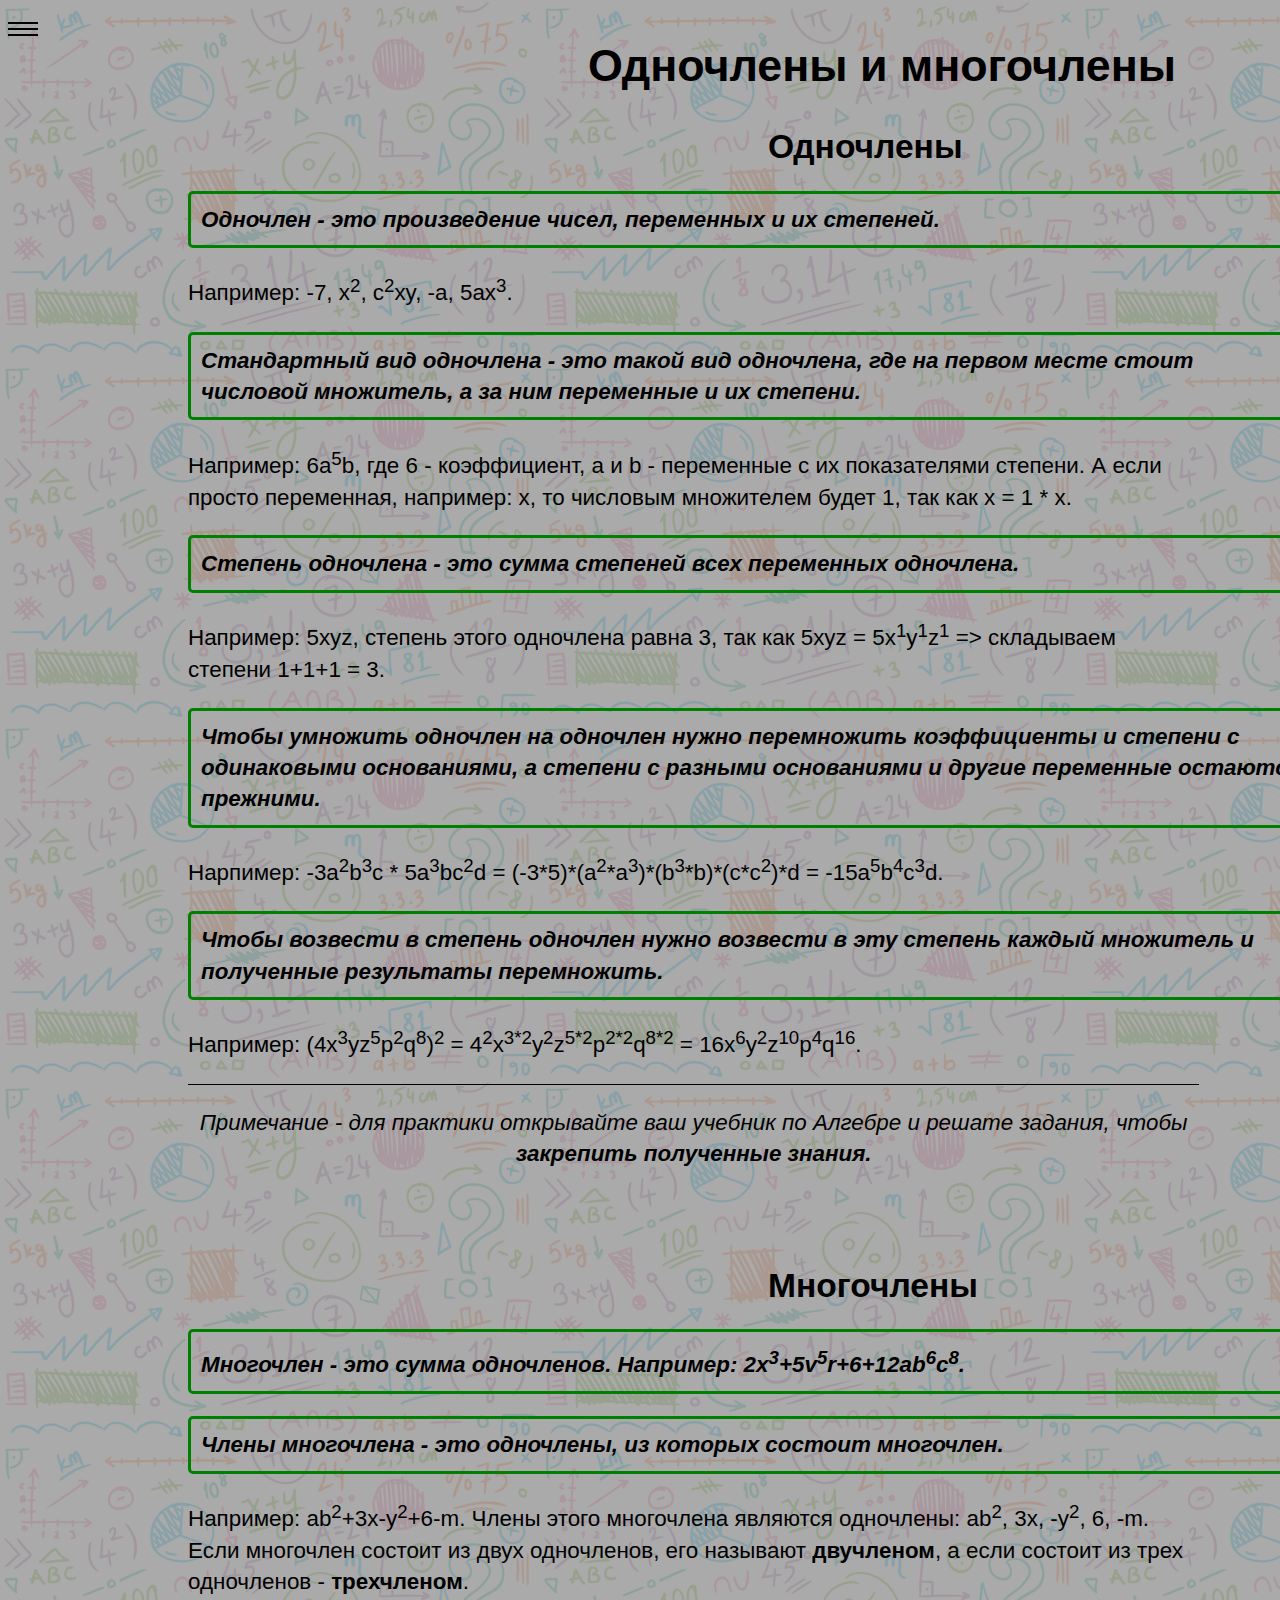
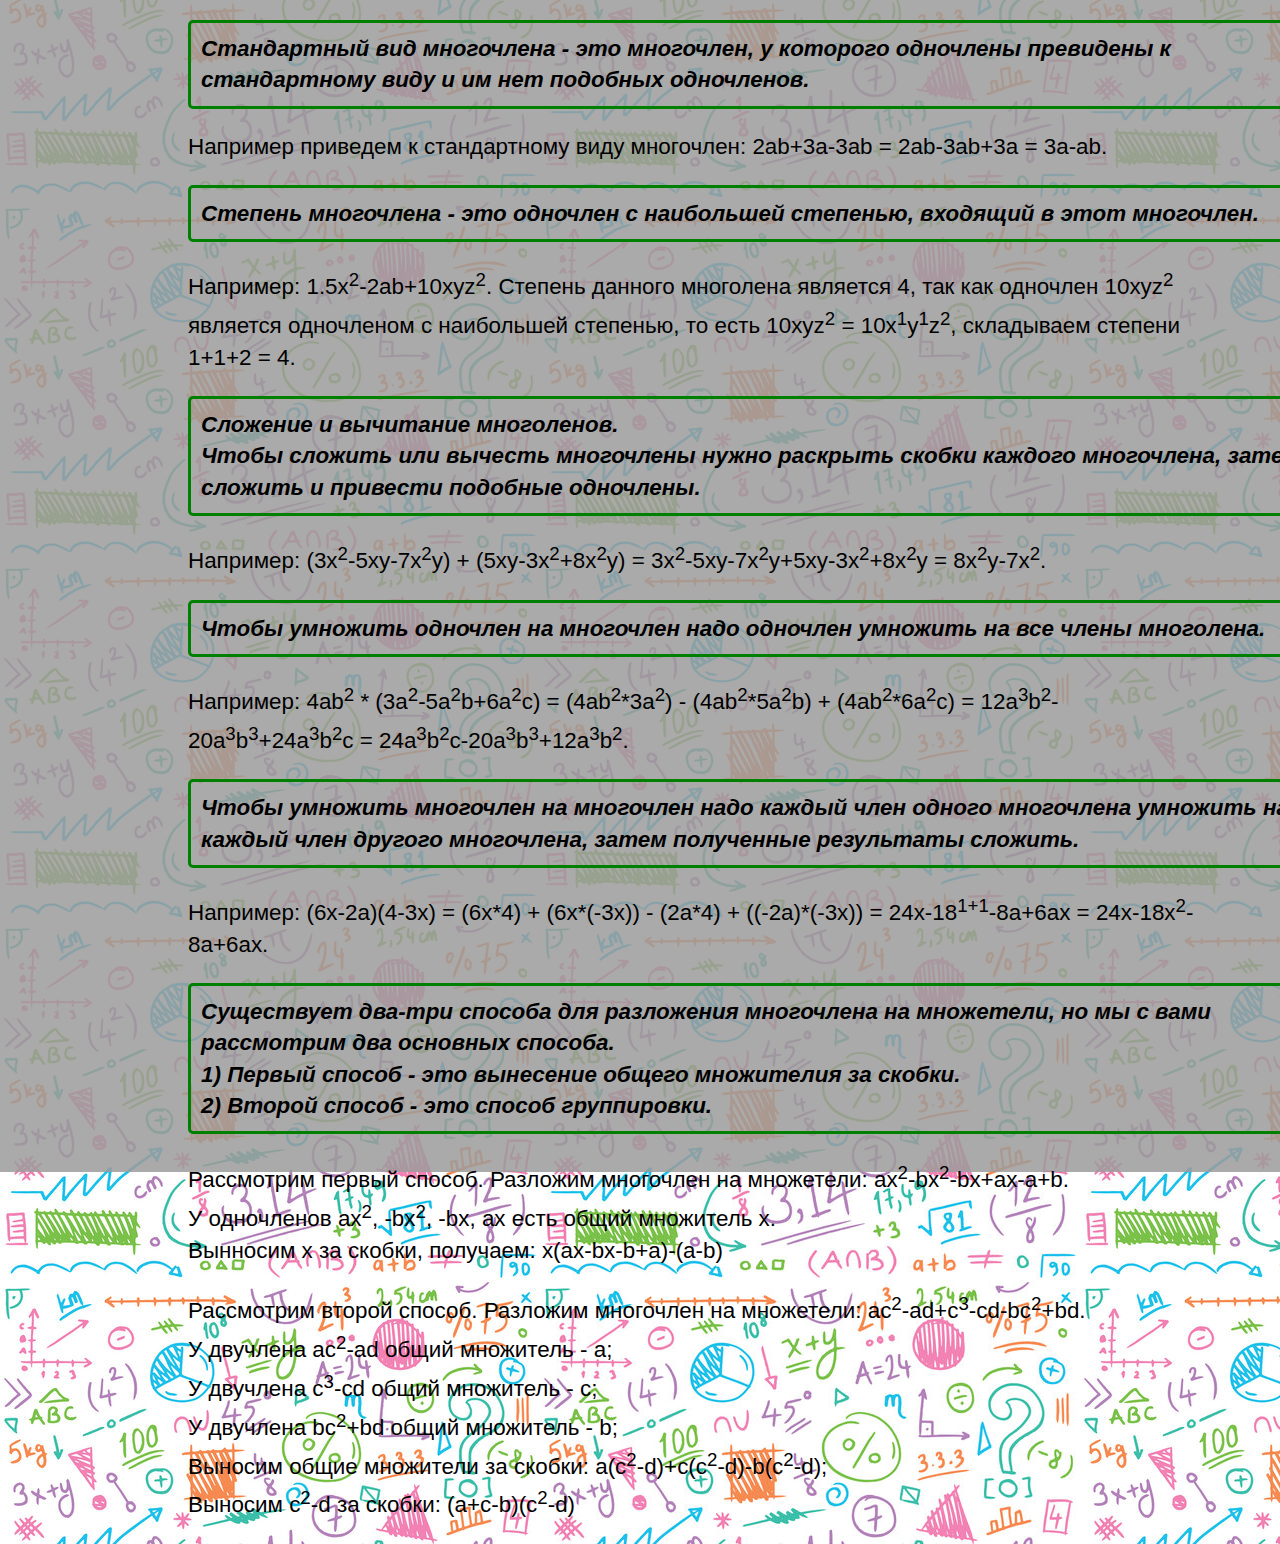
==== algebra.html @ 2580bf0b "somechanges" ====
<!DOCTYPE html>
<html>
    <head>
        <meta charset="UTF-8">
        <meta name="viewport" content="width=device-width, initial-scale=1.0">
        <title>Алгебра</title>
        <link rel="stylesheet" type="text/css" href="styles/algebra/styles.css">
        <link rel="stylesheet" type="text/css" href="styles/algebra/phone.css" media="screen and (max-width: 415px)">
        <link rel="stylesheet" type="text/css" href="styles/algebra/phone2.css" media="screen and (max-width: 390px)">
        <link rel="stylesheet" type="text/css" href="styles/algebra/gfold.css" media="screen and (max-width: 280px)">
        <link rel="shortcut icon" href="images/favicon.ico" type="image/x-icon">
    </head>
    <body>
        <div class="allcontent">
            <div class="menu">
                <div class="burger">
                    <span class="right-tr"></span><br>
                    <span class="no-tr"></span><br>
                    <span class="left-tr"></span><br>
                </div>
                <ul class="burger-menu">
                    <li><a class="fontcolor" href="index.html">Главная</a></li>
                    <li style="color: #e1e1e196;"><!--a style="color: #e1e1e196;" href=""></a-->Алгебра</li>
                    <li><a class="fontcolor" href="physics.html">Физика</a></li>
                    <li><a id="opa" class="fourth-eff" href="#opa">Поддержка</a><br></li><div class="counter"></div>
                    <p class="support-hiden"><a href="mailto:rootwin.tech@gmail.com">Написать нам</a></p>
                </ul>
            </div>
            <div class="odnochleny">
                <h1>Одночлены и многочлены</h1>
                <h2>Одночлены</h2>
                <p class="problem">
                    Одночлен - это произведение чисел, переменных и их степеней.
                </p>
                <p class="theory">Например: -7, x<sup>2</sup>, c<sup>2</sup>xy, -a, 5ax<sup>3</sup>.</p>
                <p class="problem">
                    <b>Стандартный вид одночлена</b> - это такой вид одночлена, где на первом месте 
                    стоит числовой множитель, а за ним переменные и их степени.
                </p>
                <p class="theory">
                    Например: 6a<sup>5</sup>b, где 6 - коэффициент, a и b - переменные с их показателями степени.
                    А если просто переменная, например: x, то числовым множителем будет 1,
                    так как x = 1 * x.
                </p>
                <p class="problem">
                    <b>Степень одночлена</b> - это сумма степеней всех переменных одночлена.
                </p>
                <p class="theory">
                    Например: 5xyz, степень этого одночлена равна 3, так как
                    5xyz = 5x<sup>1</sup>y<sup>1</sup>z<sup>1</sup> => складываем степени 1+1+1 = 3.
                </p>
                <p class="problem">
                    Чтобы <b>умножить одночлен на одночлен</b> нужно перемножить коэффициенты
                    и степени с одинаковыми основаниями, а степени с разными основаниями и
                    другие переменные остаются прежними.
                </p>
                <p class="theory">Нарпимер: -3a<sup>2</sup>b<sup>3</sup>c * 5a<sup>3</sup>bc<sup>2</sup>d = (-3*5)*(a<sup>2</sup>*a<sup>3</sup>)*(b<sup>3</sup>*b)*(c*c<sup>2</sup>)*d = -15a<sup>5</sup>b<sup>4</sup>c<sup>3</sup>d.</p>
                <p class="problem">
                    Чтобы <b>возвести в степень одночлен</b> нужно возвести в эту степень каждый множитель и полученные результаты перемножить.
                </p>
                <p class="theory">Например: (4x<sup>3</sup>yz<sup>5</sup>p<sup>2</sup>q<sup>8</sup>)<sup>2</sup> = 4<sup>2</sup>x<sup>3*2</sup>y<sup>2</sup>z<sup>5*2</sup>p<sup>2*2</sup>q<sup>8*2</sup> = 16x<sup>6</sup>y<sup>2</sup>z<sup>10</sup>p<sup>4</sup>q<sup>16</sup>.</p>
                <hr color="black" size="0.5">
                <p class="alarm">
                    Примечание - для практики открывайте ваш учебник по Алгебре и решате задания, чтобы <b>закрепить полученные знания.</b>
                </p>
            </div>
            <div class="mnogochleny">
                <h2>Многочлены</h2>
                <p class="problem">
                    <b>Многочлен</b> - это сумма одночленов. Например: 2x<sup>3</sup>+5v<sup>5</sup>r+6+12ab<sup>6</sup>c<sup>8</sup>.
                </p>
                <p class="problem">
                    <b>Члены многочлена</b> - это одночлены, из которых состоит многочлен.
                </p>
                <p class="theory">
                    Например: ab<sup>2</sup>+3x-y<sup>2</sup>+6-m.
                    Члены этого многочлена являются одночлены: ab<sup>2</sup>, 3x, -y<sup>2</sup>, 6, -m. Если многочлен состоит из двух одночленов, его называют <b>двучленом</b>, а если состоит из трех одночленов - <b>трехчленом</b>.
                </p>
                <p class="problem">
                    <b>Стандартный вид многочлена</b> - это многочлен, у которого одночлены превидены к стандартному виду и им нет подобных одночленов.
                </p>
                <p class="theory">Например приведем к стандартному виду многочлен: 2ab+3a-3ab = 2ab-3ab+3a = 3a-ab.</p>
                <p class="problem">
                    <b>Степень многочлена</b> - это одночлен с наибольшей степенью, входящий в этот многочлен.
                </p>
                <p class="theory">
                    Например: 1.5x<sup>2</sup>-2ab+10xyz<sup>2</sup>.
                    Степень данного многолена является 4, так как одночлен 10xyz<sup>2</sup> является одночленом с наибольшей степенью, то есть 10xyz<sup>2</sup> = 10x<sup>1</sup>y<sup>1</sup>z<sup>2</sup>, складываем степени 1+1+2 = 4.
                </p>
                <p class="problem">
                    <b>Сложение и вычитание многоленов.</b><br>
                    Чтобы сложить или вычесть многочлены нужно раскрыть скобки каждого многочлена, затем сложить и привести подобные одночлены.
                </p>
                <p class="theory">Например: (3x<sup>2</sup>-5xy-7x<sup>2</sup>y) + (5xy-3x<sup>2</sup>+8x<sup>2</sup>y) = 3x<sup>2</sup>-5xy-7x<sup>2</sup>y+5xy-3x<sup>2</sup>+8x<sup>2</sup>y = 8x<sup>2</sup>y-7x<sup>2</sup>.</p>
                <p class="problem">
                    Чтобы <b>умножить одночлен на многочлен</b> надо одночлен умножить на все члены многолена.
                </p>
                <p class="theory">Например: 4ab<sup>2</sup> * (3a<sup>2</sup>-5a<sup>2</sup>b+6a<sup>2</sup>c) = (4ab<sup>2</sup>*3a<sup>2</sup>) - (4ab<sup>2</sup>*5a<sup>2</sup>b) + (4ab<sup>2</sup>*6a<sup>2</sup>c) = 12a<sup>3</sup>b<sup>2</sup>-20a<sup>3</sup>b<sup>3</sup>+24a<sup>3</sup>b<sup>2</sup>c = 24a<sup>3</sup>b<sup>2</sup>c-20a<sup>3</sup>b<sup>3</sup>+12a<sup>3</sup>b<sup>2</sup>.</p>
                <p class="problem">
                    Чтобы <b>умножить многочлен на многочлен</b> надо каждый член одного многочлена умножить на каждый член другого многочлена, затем полученные результаты сложить.
                </p>
                <p class="theory">Например: (6x-2a)(4-3x) = (6x*4) + (6x*(-3x)) - (2a*4) + ((-2a)*(-3x)) = 24x-18<sup>1+1</sup>-8a+6ax = 24x-18x<sup>2</sup>-8a+6ax.</p>
                <p class="problem">
                    Существует два-три способа для <b>разложения многочлена на множетели</b>, но мы с вами рассмотрим два основных способа.<br>
                    1) Первый способ - это вынесение общего множителия за скобки.<br>
                    2) Второй способ - это способ группировки.<br>
                </p>
                <p class="theory">
                    Рассмотрим первый способ. Разложим многочлен на множетели: ax<sup>2</sup>-bx<sup>2</sup>-bx+ax-a+b.<br>
                    У одночленов ax<sup>2</sup>, -bx<sup>2</sup>, -bx, ax есть общий множитель x.<br>
                    Вынносим x за скобки, получаем: x(ax-bx-b+a)-(a-b)<br>
                </p>
                <p class="theory">
                    Рассмотрим второй способ. Разложим многочлен на множетели: ac<sup>2</sup>-ad+c<sup>3</sup>-cd-bc<sup>2</sup>+bd.<br>
                    У двучлена ac<sup>2</sup>-ad общий множитель - a;<br>
                    У двучлена c<sup>3</sup>-cd общий множитель - c;<br>
                    У двучлена bc<sup>2</sup>+bd общий множитель - b;<br>
                    Выносим общие множители за скобки: a(c<sup>2</sup>-d)+c(c<sup>2</sup>-d)-b(c<sup>2</sup>-d);<br>
                    Выносим c<sup>2</sup>-d за скобки: (a+c-b)(c<sup>2</sup>-d)
                </p>
            </div>
        </div>
        <script src="https://code.jquery.com/jquery-3.5.1.slim.min.js"></script>
        <script src="scripts/script.js"></script>
        <div class="overlay"></div>
    </body>
</html>
---- styles/algebra/styles.css ----
/*@import url('https://fonts.googleapis.com/css2?family=Open+Sans:wght@300;400;500;608;697&family=Poppins:wght@100&display=swap');*/

body{
    /*background-color: rgb(165, 177, 177);*/
    /*background-color: rgb(178, 204, 116);*/
    /*background: rgb(243, 230, 230);*/
    color: #000;
    font-family: "Open Sans", sans-serif;
    font-weight: 3px;
    background: url("../../images/mathjpg.jpg") repeat;
}

.problem {
    font-weight: bold;
    font-style: italic;
    width: 1100px;
    padding: 10px;
    border: green 3px solid;
    border-radius: 5px;
}

.allcontent {
    position: relative;
    z-index: 1;
}

.odnochleny {
    font-size: 140%;
    margin-top: 50px;
    width: 80%;
    padding-left: 100px;
    line-height: 1.4em;
    margin-left: 80px;
}

.odnochleny h1 {
    margin-left: 400px;
}

.odnochleny h2 {
    margin-top: 50px;
    margin-left: 580px;
}

.mnogochleny {
    font-size: 140%;
    line-height: 1.4em;
    padding-left: 100px;
    margin-top: 100px;
    width: 80%;
    margin-left: 80px;
}

.mnogochleny h2 {
    margin-left: 580px;
}

.alarm {
    text-align: center;
    font-style: italic;
}

/*.examples {
    font-weight: bold;
    font-style: italic;
    text-align: center;
}*/

footer {
    line-height: 1em;
    border-radius: 10px;
    padding-top: 2px;
    padding-bottom: 10px;
    color: white;
    background: #1b1b1b;
    margin-top: 178px;
    height: 50px;
    text-align: center;
    font-size: 75%;
}

.menu {
    user-select: none;
    margin-top: -40px;
    position: fixed;
}

ul p a {
    color: #000;
    transition: all 0.3s ease-in-out;
}

ul p a:hover, ul p a:active {
    color: #e1e1e196;
    transition: all 0.3s ease-in-out;
}

.burger {
    user-select: none;
    line-height: 0.5em;
    width: 30px;
    height: 30px;
}

.burger:hover {
    cursor: pointer;
}

span::before {
    content: "";
    display: inline-block;
    background-color: #000;
    height: 2px;
    width: 30px;
}

.right-tr::before {
    position: absolute;
    margin-top: 12px;
    transition: all 0.2s ease;
}

.right-tr.active-right-tr::before {
    margin-top: 12px;
    transform: rotate(45deg);
    transition: all 0.2s ease;
}

.left-tr::before {
    position: absolute;
    margin-top: 8px;
    transition: all 0.2s ease;
}

.left-tr.active-left-tr::before {
    margin-top: -5px;
    transform: rotate(-45deg);
    transition: all 0.2s ease;
}

.no-tr::before {
    position: absolute;
    margin-top: 10px;
    transition: all 0.2s ease;
}

.no-tr.active-no-tr::before {
    transform: scale(0);
    transition: all 0.2s ease;
}

a {
    outline: none;
    color: #000;
    text-decoration: none;
}

ul li {
    text-align: left;
    list-style: none;
    text-transform: uppercase;
    font-weight: bold;
}

.burger-menu {
    font-size: 115%;
    background-color: rgb(94, 93, 141);
    line-height: 2.2em;
    /*width: 150px;*/
    margin-left: -150px;
    width: 130px;
    opacity: 0;
    visibility: hidden;
    padding: 10px;
    height: 150px;
    border-radius: 0px 10px 10px 0px ;
    transition: all 0.3s ease;
}

.burger-menu.active {
    opacity: 1;
    visibility: visible;
    margin-left: -10px;
    transition: all 0.2s ease;
}

.burger-menu.active-change-size {
    height: 190px;
    transition: all 0.2s ease;
}

.fontcolor {
    color: #000;
    transition: all 0.3s ease-in-out;
}

.fontcolor:hover, .fontcolor:active {
    color: #e1e1e196;
    transition: all 0.3s ease-in-out;
}

.fourth-eff {
    color: #000;
    transition: all 0.3s ease;
}

.fourth-eff.fourth-eff-change-color {
    color: #e1e1e196;
    transition: all 0.3s ease;
}

.counter {
    position: absolute;
    border-top: black 2px solid;
    border-left: black 2px solid;
    display: inline-flex;
    margin-left: 125px;
    margin-top: -23px;
    width: 5px;
    height: 5px;
    transform: rotate(-135deg);
    transition: all 0.3s ease;
}

.counter.active-counter {
    transform: rotate(45deg);
    transition: all 0.3s ease;
    border-top: #e1e1e196 2px solid;
    border-left: #e1e1e196 2px solid;
}

.support-hiden {
    background-image: url("../../images/gmail.ico");
    background-repeat: no-repeat;
    background-size: 15px;
    background-position: 0% 43%;
    padding-left: 20px;
    position: absolute;
    margin-top: -15px;
    opacity: 0;
    visibility: hidden;
    font-size: 80%;
    font-weight: bold;
    transition: all 0.2s ease;
}

.support-hiden.active-support {
    margin-top: 1px;
    opacity: 1;
    visibility: visible;
    transition: all 0.2s ease;
}

.support-hiden a::after {
    position: absolute;
    content: "";
    margin-top: 25px;
    margin-left: -109px;
    max-width: 108px;
    border-bottom: rgb(37, 179, 37) 2px solid;
    transition: all 0.3s ease;
}

.overlay {
    width: 100%;
    height: 308%;
    position: absolute;
    z-index: 0;
    background-color: rgba(157, 155, 155, 0.856);
    top: 0;
    left: 0;
}
---- styles/algebra/phone.css ----
body {
    font-size: 110%;
}

.burger {
    line-height: 0.7em;
}

.odnochleny, .mnogochleny {
    margin-left: -50px;
}

.odnochleny h1 {
    text-align: center;
    line-height: 1.2em;
    margin-left: -30px;
}

.odnochleny h2 {
    margin-left: 40px;
}

.mnogochleny h2 {
    margin-left: 40px;
}

.menu {
    position: fixed;
    font-size: 90%;
}

.right-tr::before {
    position: absolute;
    transition: all 0.2s ease;
}

.right-tr.active-right-tr::before {
    margin-top: 14px;
    transform: rotate(45deg);
    transition: all 0.2s ease;
}

.left-tr::before {
    position: absolute;
    transition: all 0.2s ease;
}

.left-tr.active-left-tr::before {
    margin-top: -8px;
    transform: rotate(-45deg);
    transition: all 0.2s ease;
}

.problem {
    max-width: 300px;
    font-size: 100%;
}

.theory {
    max-width: 350px;
}

.alarm {
    text-align: left;
    width: 350px;
    font-style: italic;
}

.overlay {
    width: 100%;
    height: 856%;
    position: absolute;
    z-index: 0;
    background-color: rgba(144, 134, 134, 0.91);
    top: 0;
    left: 0;
}
---- styles/algebra/phone2.css ----
body {
    font-size: 100%;
}

.problem {
    margin-left: -30px;
}

.menu {
    font-size: 100%;
}

.alarm {
    max-width: 300px;
}
---- styles/algebra/gfold.css ----
body {
    font-size: 110%;
}

.odnochleny h1 {
    /*line-height: 1.2em;*/
    margin-left: -70px;
}

hr {
    margin-left: -65px;
}

.odnochleny h2 {
    margin-left: -30px;
}

.mnogochleny h2 {
    margin-left: -30px;
}

.theory {
    margin-left: -40px;
    max-width: 350px;
}

.alarm {
    margin-left: -50px;
}

.problem {
    max-width: 280px;
    margin-left: -70px;
}

.menu {
    font-size: 90%;
}

.odnochleny, .mnogochleny {
    margin-left: 0px;
}
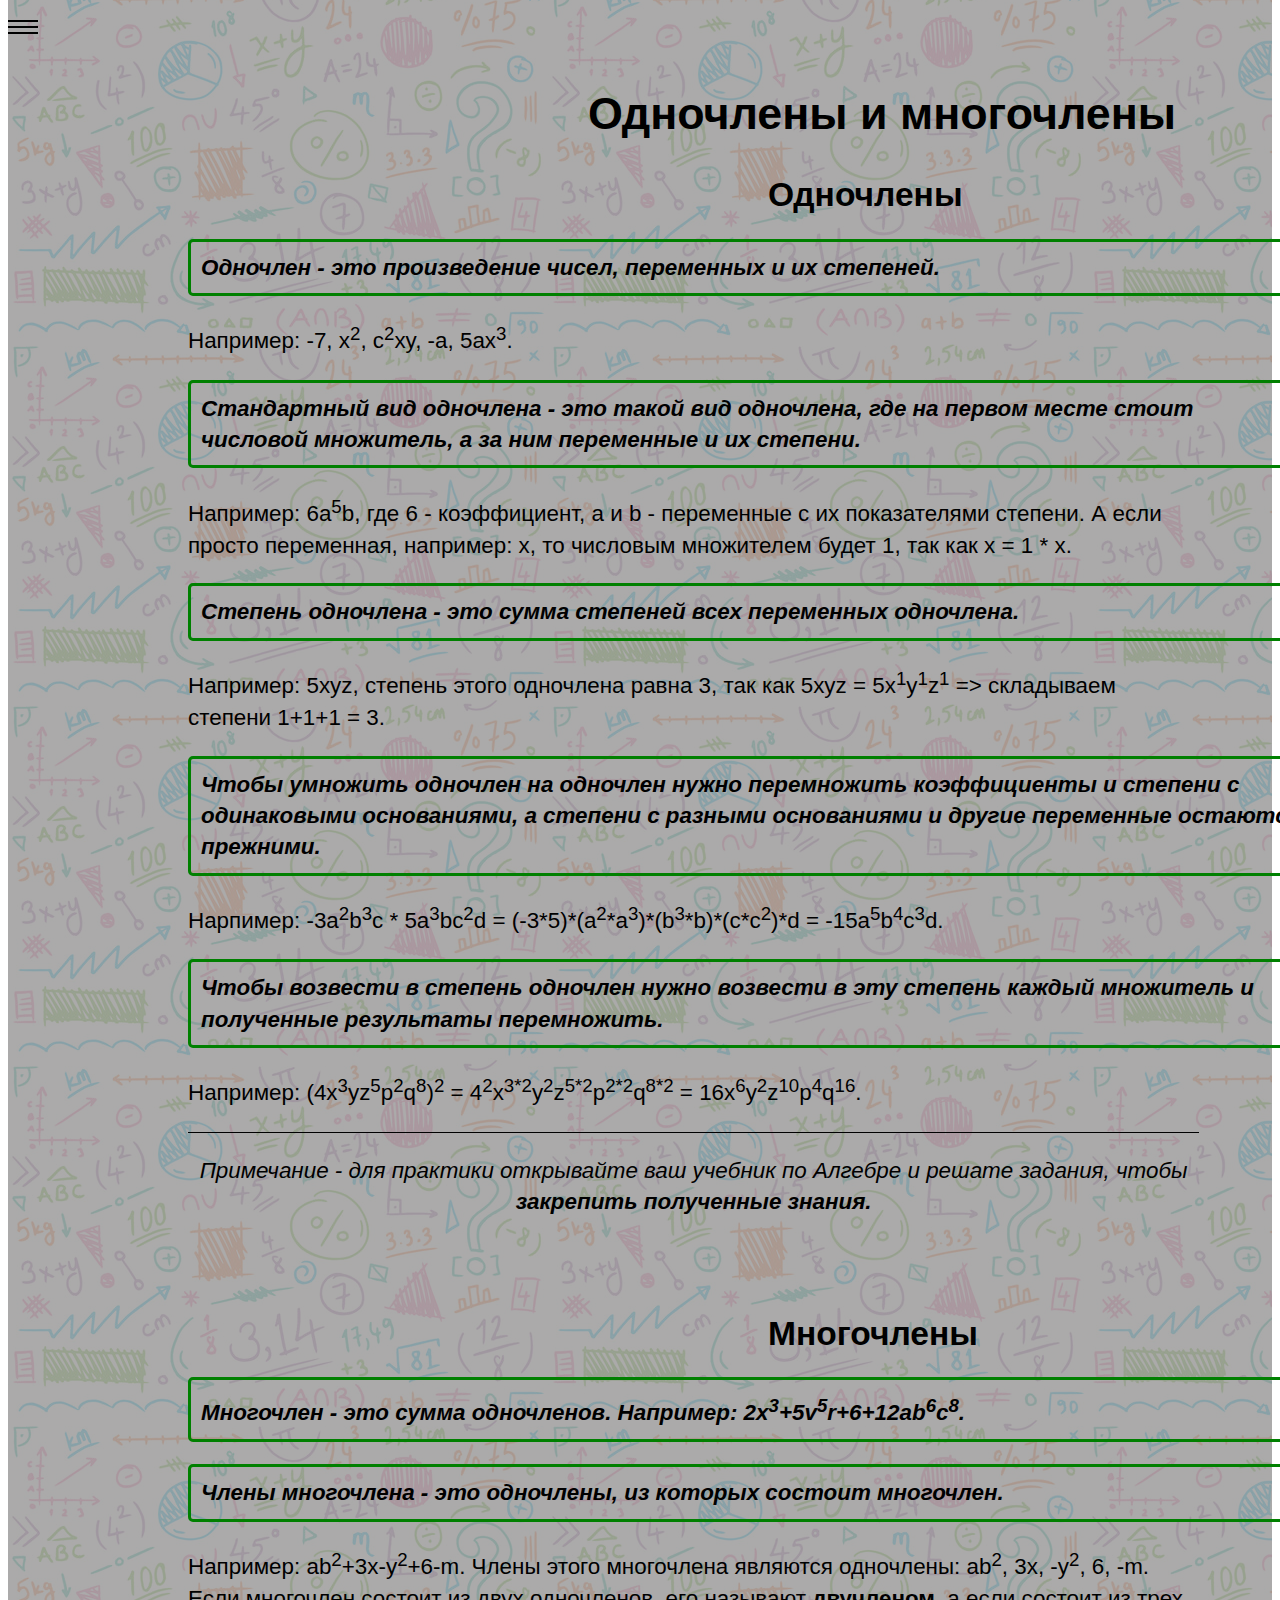
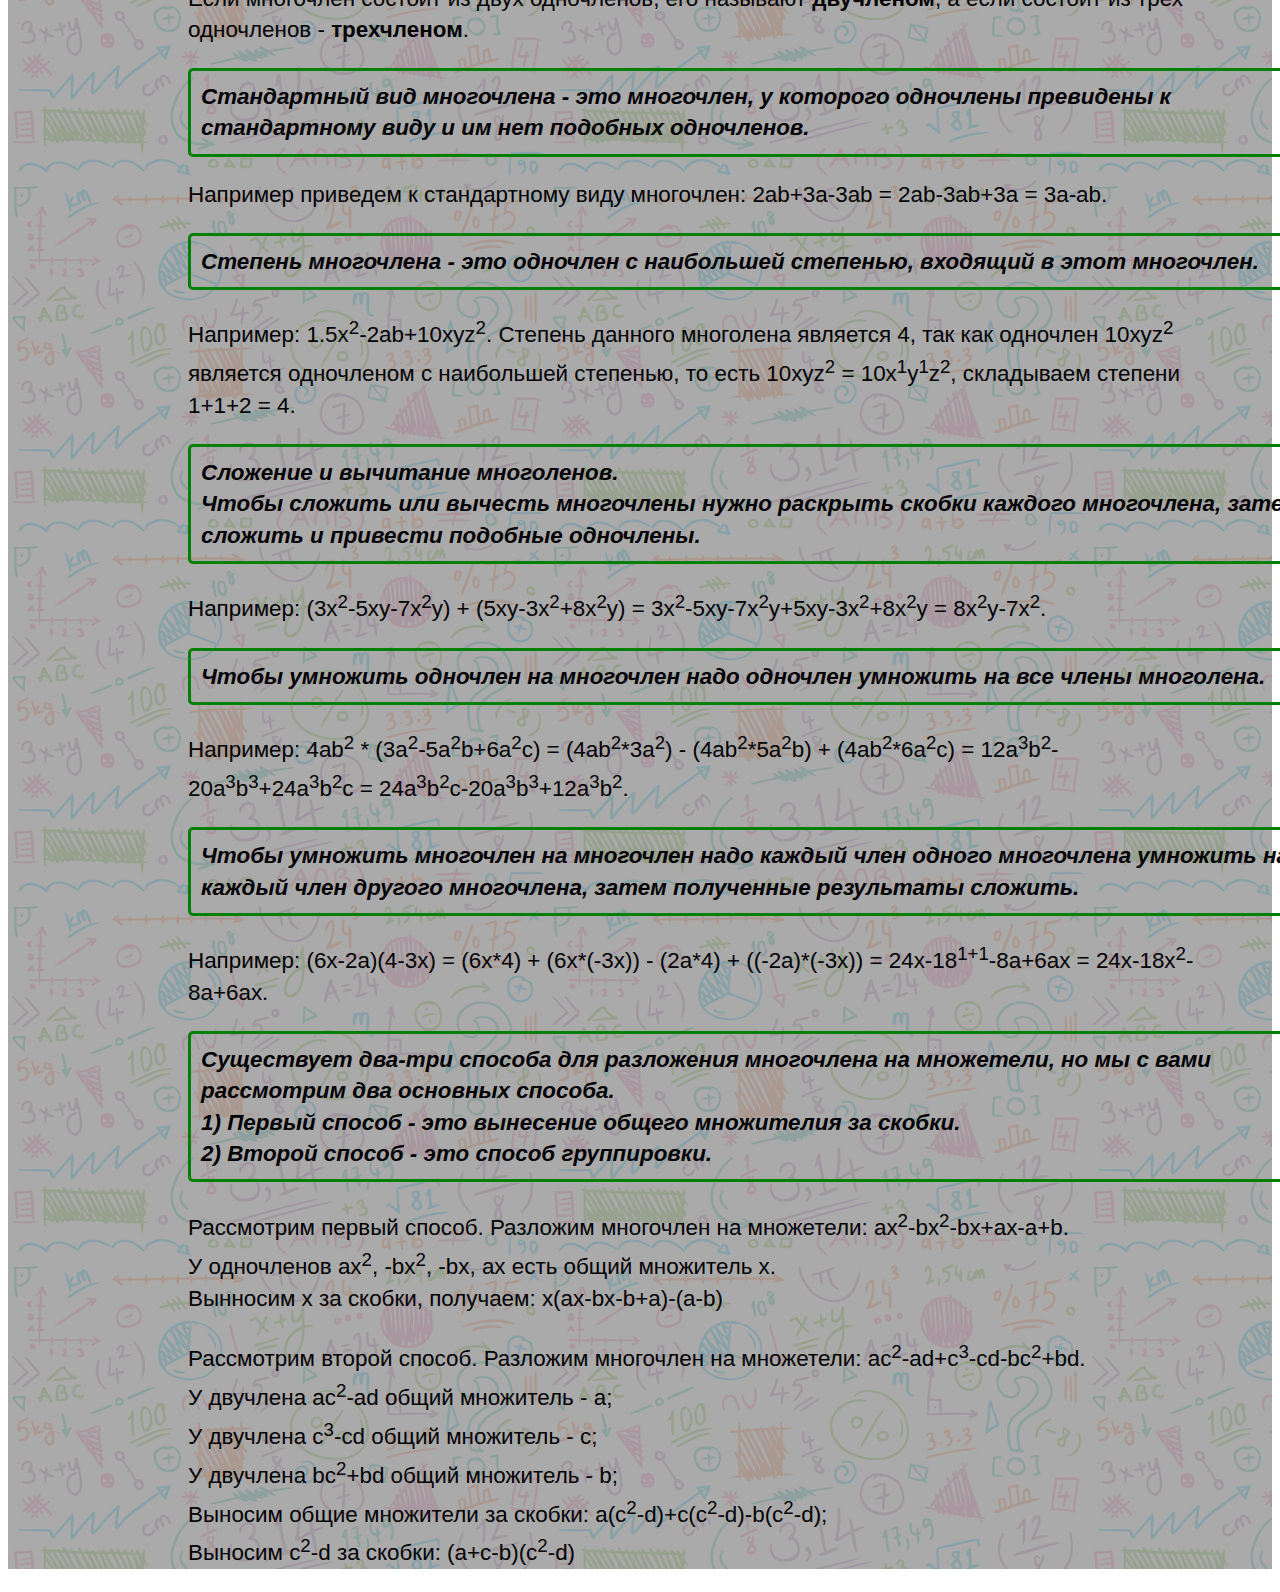
==== commit 048149e8: "somechanges7" ====
--- a/algebra.html
+++ b/algebra.html
@@ -26,7 +26,14 @@
                     <p class="support-hiden"><a href="mailto:rootwin.tech@gmail.com">Написать нам</a></p>
                 </ul>
             </div>
-            <div class="odnochleny">
+            <div class="directory">
+                <h3 class="dirlink">Содержание</h3><div class="arrow"></div>
+                <ul class="list">
+                    <li><a href="#od">1) Одночлены</a></li>
+                    <li><a href="#mn">2) Многочлены</a></li>
+                </ul>
+            </div>
+            <div class="odnochleny" id="od">
                 <h1>Одночлены и многочлены</h1>
                 <h2>Одночлены</h2>
                 <p class="problem">
@@ -64,7 +71,7 @@
                     Примечание - для практики открывайте ваш учебник по Алгебре и решате задания, чтобы <b>закрепить полученные знания.</b>
                 </p>
             </div>
-            <div class="mnogochleny">
+            <div class="mnogochleny" id="mn">
                 <h2>Многочлены</h2>
                 <p class="problem">
                     <b>Многочлен</b> - это сумма одночленов. Например: 2x<sup>3</sup>+5v<sup>5</sup>r+6+12ab<sup>6</sup>c<sup>8</sup>.
@@ -119,9 +126,9 @@
                     Выносим c<sup>2</sup>-d за скобки: (a+c-b)(c<sup>2</sup>-d)
                 </p>
             </div>
+            <div class="overlay"></div>
         </div>
         <script src="https://code.jquery.com/jquery-3.5.1.slim.min.js"></script>
         <script src="scripts/script.js"></script>
-        <div class="overlay"></div>
     </body>
 </html>--- a/styles/algebra/styles.css
+++ b/styles/algebra/styles.css
@@ -7,7 +7,6 @@
     color: #000;
     font-family: "Open Sans", sans-serif;
     font-weight: 3px;
-    background: url("../../images/mathjpg.jpg") repeat;
 }
 
 .problem {
@@ -20,8 +19,11 @@
 }
 
 .allcontent {
+    background: url("../../images/mathjpg.jpg") repeat;
     position: relative;
-    z-index: 1;
+    z-index: 2;
+    margin-top: -30px;
+    padding-top: 70px;
 }
 
 .odnochleny {
@@ -149,11 +151,11 @@
     transition: all 0.2s ease;
 }
 
-a {
+/*a {
     outline: none;
     color: #000;
     text-decoration: none;
-}
+}*/
 
 ul li {
     text-align: left;
@@ -262,11 +264,83 @@
 }
 
 .overlay {
+    /*width: 100%;
+    height: 308%;*/
+    background-color: rgba(157, 155, 155, 0.856);
+    position: absolute;
+    z-index: -1;
     width: 100%;
-    height: 308%;
-    position: absolute;
-    z-index: 0;
-    background-color: rgba(157, 155, 155, 0.856);
+    height: 100%;
     top: 0;
     left: 0;
+}
+
+.directory {
+    position: fixed;
+    margin-left: 1500px;
+    margin-top: -40px;
+    /*background-color: rgb(150, 23, 23);*/
+    background-color: green;
+    height: 60px;
+    width: 180px;
+    text-align: center;
+    border-radius: 10px;
+    transition: all 0.2s ease;
+    z-index: 10;
+}
+
+.directory a {
+    color: #000;
+    user-select: none;
+}
+
+.directory a:hover {
+    color: #e1e1e196;
+    transition: all 0.3s ease;
+}
+
+.arrow {
+    position: absolute;
+    border-top: black 2px solid;
+    border-left: black 2px solid;
+    display: inline-flex;
+    margin-left: 70px;
+    margin-top: -32px;
+    width: 5px;
+    height: 5px;
+    transform: rotate(-135deg);
+    transition: all 0.3s ease;
+}
+
+.arrow.active-counter {
+    transform: rotate(45deg);
+    transition: all 0.2s ease;
+    border-top: #e1e1e196 2px solid;
+    border-left: #e1e1e196 2px solid;
+}
+
+.directory.dirsize {
+    height: 130px;
+}
+
+.directory h3 {
+    user-select: none;
+    cursor: pointer;
+}
+
+.list {
+    opacity: 0;
+    visibility: hidden;
+    margin-top: -30px;
+    margin-left: -5px;
+    position: absolute;
+    text-decoration: solid;
+    line-height: 1.6em;
+    transition: all 0.2s ease;
+}
+
+.list.listsize {
+    opacity: 1;
+    visibility: visible;
+    margin-top: 5px;
 }--- a/styles/algebra/phone.css
+++ b/styles/algebra/phone.css
@@ -1,5 +1,5 @@
 body {
-    font-size: 110%;
+    font-size: 100%;
 }
 
 .burger {
@@ -53,7 +53,7 @@
 
 .problem {
     max-width: 300px;
-    font-size: 100%;
+    /*font-size: 100%;*/
 }
 
 .theory {
@@ -66,12 +66,12 @@
     font-style: italic;
 }
 
-.overlay {
-    width: 100%;
-    height: 856%;
+/*.fke {
     position: absolute;
-    z-index: 0;
-    background-color: rgba(144, 134, 134, 0.91);
-    top: 0;
-    left: 0;
+    margin-right: 100px;
+}*/
+
+.directory {
+    margin-left: 200px;
+    margin-top: -45px;
 }--- a/styles/algebra/phone2.css
+++ b/styles/algebra/phone2.css
@@ -1,5 +1,10 @@
 body {
     font-size: 100%;
+    overflow-x: hidden;
+}
+
+.allcontent {
+    width: 95%;
 }
 
 .problem {
@@ -12,4 +17,8 @@
 
 .alarm {
     max-width: 300px;
+}
+
+.directory {
+    margin-left: 160px;
 }--- a/styles/algebra/gfold.css
+++ b/styles/algebra/gfold.css
@@ -1,14 +1,20 @@
 body {
-    font-size: 110%;
+    font-size: 100%;
+    overflow-x: hidden;
+}
+
+.allcontent {
+    width: 130%;
 }
 
 .odnochleny h1 {
     /*line-height: 1.2em;*/
-    margin-left: -70px;
+    margin-left: -130px;
 }
 
 hr {
     margin-left: -65px;
+    max-width: 110%;
 }
 
 .odnochleny h2 {
@@ -21,11 +27,15 @@
 
 .theory {
     margin-left: -40px;
-    max-width: 350px;
+    max-width: 290px;
+}
+
+.mnogochleny.theory {
+    margin-left: -50px;
 }
 
 .alarm {
-    margin-left: -50px;
+    margin-left: -60px;
 }
 
 .problem {
@@ -39,4 +49,8 @@
 
 .odnochleny, .mnogochleny {
     margin-left: 0px;
+}
+
+.directory {
+    margin-left: 150px;
 }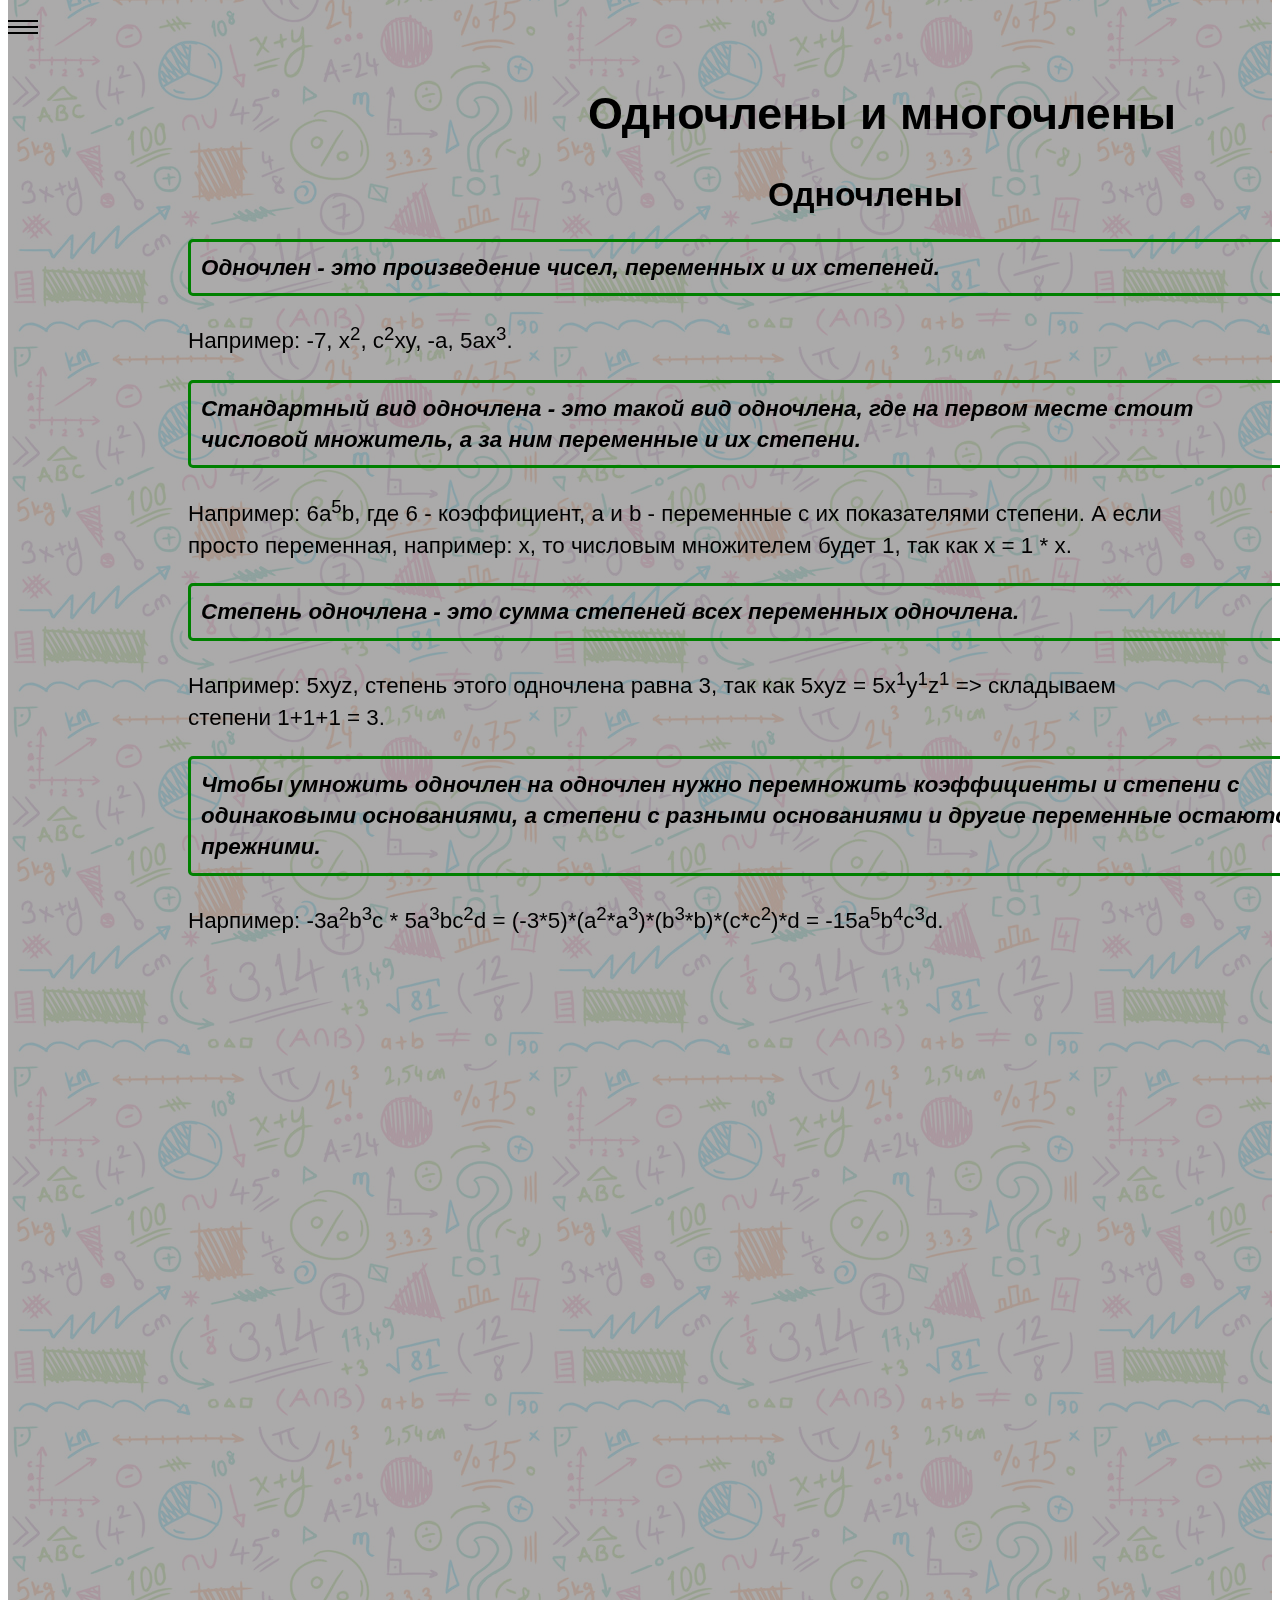
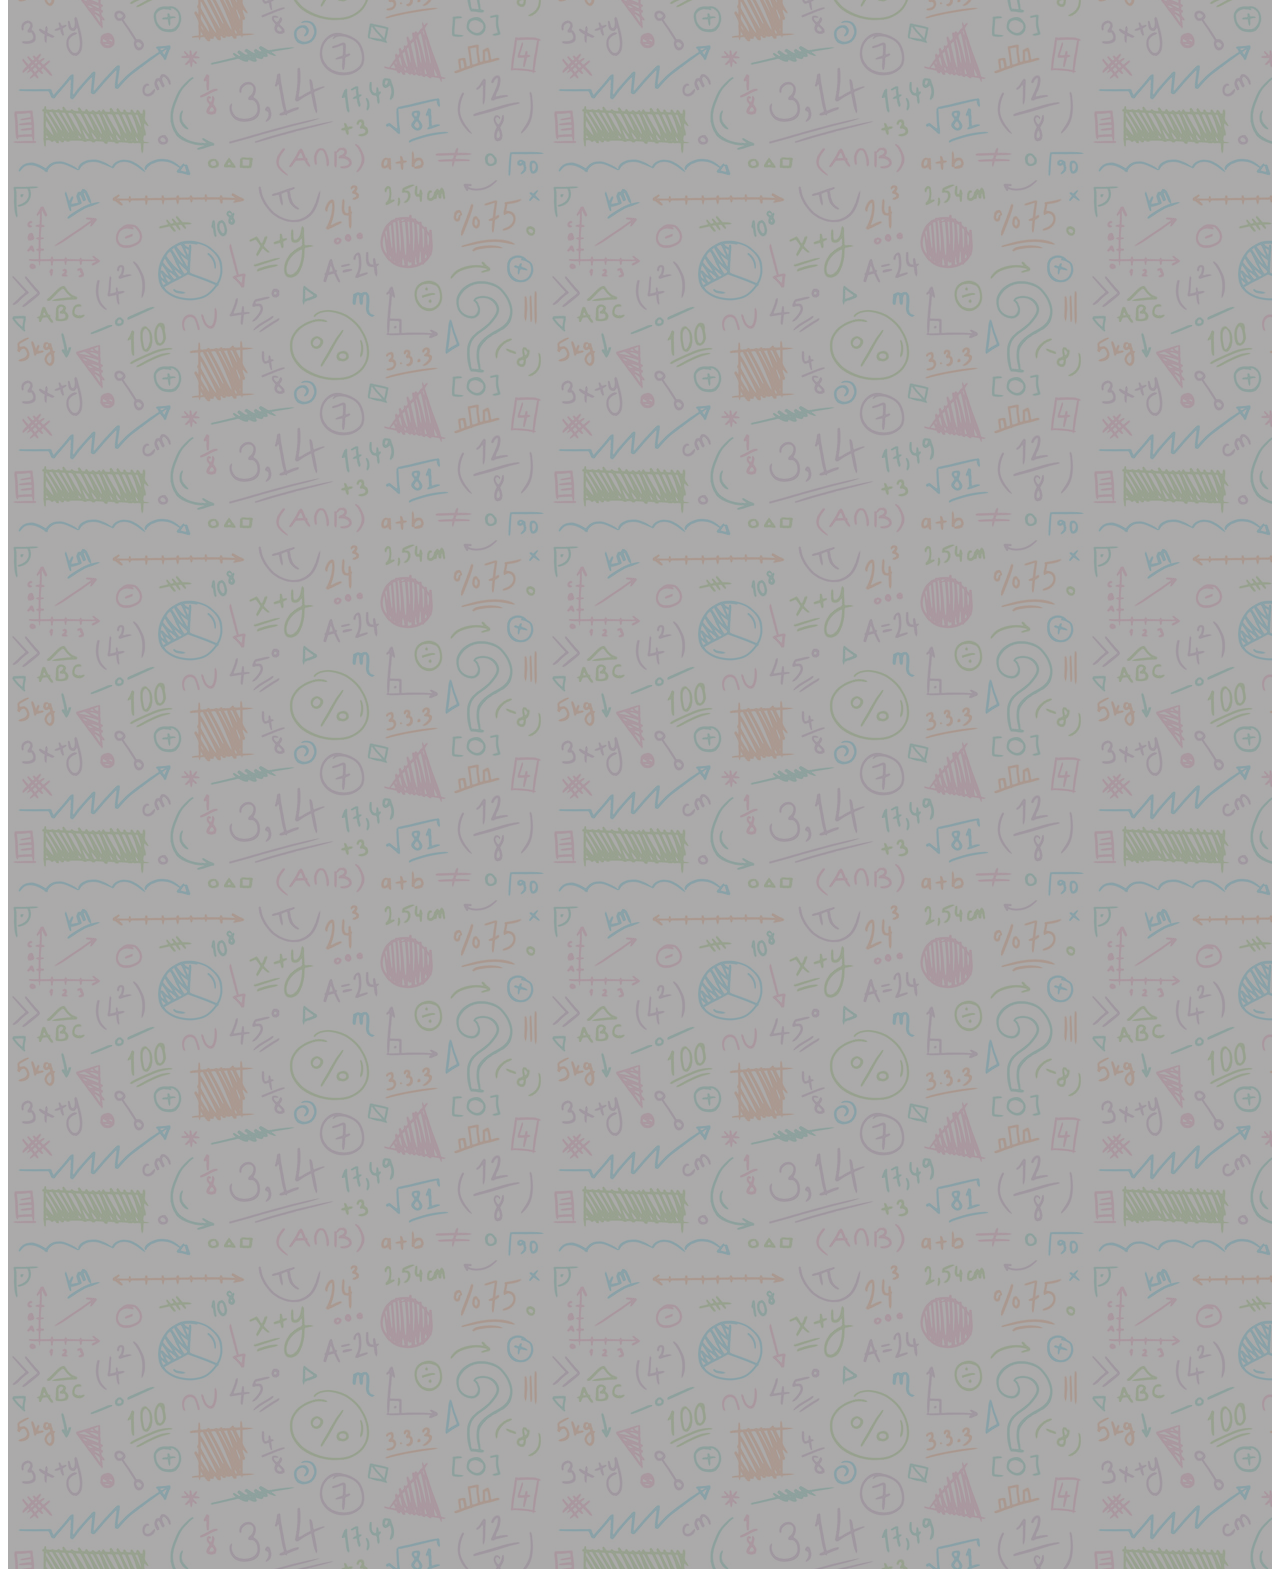
==== commit f42e32eb: "somechanges8" ====
--- a/algebra.html
+++ b/algebra.html
@@ -34,90 +34,90 @@
                 </ul>
             </div>
             <div class="odnochleny" id="od">
-                <h1>Одночлены и многочлены</h1>
-                <h2>Одночлены</h2>
-                <p class="problem">
+                <h1 class="hidden">Одночлены и многочлены</h1>
+                <h2 class="hidden">Одночлены</h2>
+                <p class="problem hidden">
                     Одночлен - это произведение чисел, переменных и их степеней.
                 </p>
-                <p class="theory">Например: -7, x<sup>2</sup>, c<sup>2</sup>xy, -a, 5ax<sup>3</sup>.</p>
-                <p class="problem">
+                <p class="theory hidden">Например: -7, x<sup>2</sup>, c<sup>2</sup>xy, -a, 5ax<sup>3</sup>.</p>
+                <p class="problem hidden">
                     <b>Стандартный вид одночлена</b> - это такой вид одночлена, где на первом месте 
                     стоит числовой множитель, а за ним переменные и их степени.
                 </p>
-                <p class="theory">
+                <p class="theory hidden">
                     Например: 6a<sup>5</sup>b, где 6 - коэффициент, a и b - переменные с их показателями степени.
                     А если просто переменная, например: x, то числовым множителем будет 1,
                     так как x = 1 * x.
                 </p>
-                <p class="problem">
+                <p class="problem hidden">
                     <b>Степень одночлена</b> - это сумма степеней всех переменных одночлена.
                 </p>
-                <p class="theory">
+                <p class="theory hidden">
                     Например: 5xyz, степень этого одночлена равна 3, так как
                     5xyz = 5x<sup>1</sup>y<sup>1</sup>z<sup>1</sup> => складываем степени 1+1+1 = 3.
                 </p>
-                <p class="problem">
+                <p class="problem hidden">
                     Чтобы <b>умножить одночлен на одночлен</b> нужно перемножить коэффициенты
                     и степени с одинаковыми основаниями, а степени с разными основаниями и
                     другие переменные остаются прежними.
                 </p>
-                <p class="theory">Нарпимер: -3a<sup>2</sup>b<sup>3</sup>c * 5a<sup>3</sup>bc<sup>2</sup>d = (-3*5)*(a<sup>2</sup>*a<sup>3</sup>)*(b<sup>3</sup>*b)*(c*c<sup>2</sup>)*d = -15a<sup>5</sup>b<sup>4</sup>c<sup>3</sup>d.</p>
-                <p class="problem">
+                <p class="theory hidden">Нарпимер: -3a<sup>2</sup>b<sup>3</sup>c * 5a<sup>3</sup>bc<sup>2</sup>d = (-3*5)*(a<sup>2</sup>*a<sup>3</sup>)*(b<sup>3</sup>*b)*(c*c<sup>2</sup>)*d = -15a<sup>5</sup>b<sup>4</sup>c<sup>3</sup>d.</p>
+                <p class="problem hidden">
                     Чтобы <b>возвести в степень одночлен</b> нужно возвести в эту степень каждый множитель и полученные результаты перемножить.
                 </p>
-                <p class="theory">Например: (4x<sup>3</sup>yz<sup>5</sup>p<sup>2</sup>q<sup>8</sup>)<sup>2</sup> = 4<sup>2</sup>x<sup>3*2</sup>y<sup>2</sup>z<sup>5*2</sup>p<sup>2*2</sup>q<sup>8*2</sup> = 16x<sup>6</sup>y<sup>2</sup>z<sup>10</sup>p<sup>4</sup>q<sup>16</sup>.</p>
-                <hr color="black" size="0.5">
-                <p class="alarm">
+                <p class="theory hidden">Например: (4x<sup>3</sup>yz<sup>5</sup>p<sup>2</sup>q<sup>8</sup>)<sup>2</sup> = 4<sup>2</sup>x<sup>3*2</sup>y<sup>2</sup>z<sup>5*2</sup>p<sup>2*2</sup>q<sup>8*2</sup> = 16x<sup>6</sup>y<sup>2</sup>z<sup>10</sup>p<sup>4</sup>q<sup>16</sup>.</p>
+                <hr class="hidden" color="black" size="0.5">
+                <p class="alarm hidden">
                     Примечание - для практики открывайте ваш учебник по Алгебре и решате задания, чтобы <b>закрепить полученные знания.</b>
                 </p>
             </div>
             <div class="mnogochleny" id="mn">
-                <h2>Многочлены</h2>
-                <p class="problem">
+                <h2 class="hidden">Многочлены</h2>
+                <p class="problem hidden">
                     <b>Многочлен</b> - это сумма одночленов. Например: 2x<sup>3</sup>+5v<sup>5</sup>r+6+12ab<sup>6</sup>c<sup>8</sup>.
                 </p>
-                <p class="problem">
+                <p class="problem hidden">
                     <b>Члены многочлена</b> - это одночлены, из которых состоит многочлен.
                 </p>
-                <p class="theory">
+                <p class="theory hidden">
                     Например: ab<sup>2</sup>+3x-y<sup>2</sup>+6-m.
                     Члены этого многочлена являются одночлены: ab<sup>2</sup>, 3x, -y<sup>2</sup>, 6, -m. Если многочлен состоит из двух одночленов, его называют <b>двучленом</b>, а если состоит из трех одночленов - <b>трехчленом</b>.
                 </p>
-                <p class="problem">
+                <p class="problem hidden">
                     <b>Стандартный вид многочлена</b> - это многочлен, у которого одночлены превидены к стандартному виду и им нет подобных одночленов.
                 </p>
-                <p class="theory">Например приведем к стандартному виду многочлен: 2ab+3a-3ab = 2ab-3ab+3a = 3a-ab.</p>
-                <p class="problem">
+                <p class="theory hidden">Например приведем к стандартному виду многочлен: 2ab+3a-3ab = 2ab-3ab+3a = 3a-ab.</p>
+                <p class="problem hidden">
                     <b>Степень многочлена</b> - это одночлен с наибольшей степенью, входящий в этот многочлен.
                 </p>
-                <p class="theory">
+                <p class="theory hidden">
                     Например: 1.5x<sup>2</sup>-2ab+10xyz<sup>2</sup>.
                     Степень данного многолена является 4, так как одночлен 10xyz<sup>2</sup> является одночленом с наибольшей степенью, то есть 10xyz<sup>2</sup> = 10x<sup>1</sup>y<sup>1</sup>z<sup>2</sup>, складываем степени 1+1+2 = 4.
                 </p>
-                <p class="problem">
+                <p class="problem hidden">
                     <b>Сложение и вычитание многоленов.</b><br>
                     Чтобы сложить или вычесть многочлены нужно раскрыть скобки каждого многочлена, затем сложить и привести подобные одночлены.
                 </p>
-                <p class="theory">Например: (3x<sup>2</sup>-5xy-7x<sup>2</sup>y) + (5xy-3x<sup>2</sup>+8x<sup>2</sup>y) = 3x<sup>2</sup>-5xy-7x<sup>2</sup>y+5xy-3x<sup>2</sup>+8x<sup>2</sup>y = 8x<sup>2</sup>y-7x<sup>2</sup>.</p>
-                <p class="problem">
+                <p class="theory hidden">Например: (3x<sup>2</sup>-5xy-7x<sup>2</sup>y) + (5xy-3x<sup>2</sup>+8x<sup>2</sup>y) = 3x<sup>2</sup>-5xy-7x<sup>2</sup>y+5xy-3x<sup>2</sup>+8x<sup>2</sup>y = 8x<sup>2</sup>y-7x<sup>2</sup>.</p>
+                <p class="problem hidden">
                     Чтобы <b>умножить одночлен на многочлен</b> надо одночлен умножить на все члены многолена.
                 </p>
-                <p class="theory">Например: 4ab<sup>2</sup> * (3a<sup>2</sup>-5a<sup>2</sup>b+6a<sup>2</sup>c) = (4ab<sup>2</sup>*3a<sup>2</sup>) - (4ab<sup>2</sup>*5a<sup>2</sup>b) + (4ab<sup>2</sup>*6a<sup>2</sup>c) = 12a<sup>3</sup>b<sup>2</sup>-20a<sup>3</sup>b<sup>3</sup>+24a<sup>3</sup>b<sup>2</sup>c = 24a<sup>3</sup>b<sup>2</sup>c-20a<sup>3</sup>b<sup>3</sup>+12a<sup>3</sup>b<sup>2</sup>.</p>
-                <p class="problem">
+                <p class="theory hidden">Например: 4ab<sup>2</sup> * (3a<sup>2</sup>-5a<sup>2</sup>b+6a<sup>2</sup>c) = (4ab<sup>2</sup>*3a<sup>2</sup>) - (4ab<sup>2</sup>*5a<sup>2</sup>b) + (4ab<sup>2</sup>*6a<sup>2</sup>c) = 12a<sup>3</sup>b<sup>2</sup>-20a<sup>3</sup>b<sup>3</sup>+24a<sup>3</sup>b<sup>2</sup>c = 24a<sup>3</sup>b<sup>2</sup>c-20a<sup>3</sup>b<sup>3</sup>+12a<sup>3</sup>b<sup>2</sup>.</p>
+                <p class="problem hidden">
                     Чтобы <b>умножить многочлен на многочлен</b> надо каждый член одного многочлена умножить на каждый член другого многочлена, затем полученные результаты сложить.
                 </p>
-                <p class="theory">Например: (6x-2a)(4-3x) = (6x*4) + (6x*(-3x)) - (2a*4) + ((-2a)*(-3x)) = 24x-18<sup>1+1</sup>-8a+6ax = 24x-18x<sup>2</sup>-8a+6ax.</p>
-                <p class="problem">
+                <p class="theory hidden">Например: (6x-2a)(4-3x) = (6x*4) + (6x*(-3x)) - (2a*4) + ((-2a)*(-3x)) = 24x-18<sup>1+1</sup>-8a+6ax = 24x-18x<sup>2</sup>-8a+6ax.</p>
+                <p class="problem hidden">
                     Существует два-три способа для <b>разложения многочлена на множетели</b>, но мы с вами рассмотрим два основных способа.<br>
                     1) Первый способ - это вынесение общего множителия за скобки.<br>
                     2) Второй способ - это способ группировки.<br>
                 </p>
-                <p class="theory">
+                <p class="theory hidden">
                     Рассмотрим первый способ. Разложим многочлен на множетели: ax<sup>2</sup>-bx<sup>2</sup>-bx+ax-a+b.<br>
                     У одночленов ax<sup>2</sup>, -bx<sup>2</sup>, -bx, ax есть общий множитель x.<br>
                     Вынносим x за скобки, получаем: x(ax-bx-b+a)-(a-b)<br>
                 </p>
-                <p class="theory">
+                <p class="theory hidden">
                     Рассмотрим второй способ. Разложим многочлен на множетели: ac<sup>2</sup>-ad+c<sup>3</sup>-cd-bc<sup>2</sup>+bd.<br>
                     У двучлена ac<sup>2</sup>-ad общий множитель - a;<br>
                     У двучлена c<sup>3</sup>-cd общий множитель - c;<br>
--- a/styles/algebra/styles.css
+++ b/styles/algebra/styles.css
@@ -7,6 +7,19 @@
     color: #000;
     font-family: "Open Sans", sans-serif;
     font-weight: 3px;
+}
+
+.hidden {
+    opacity: 0;
+    filter: blur(5px);
+    transform: translateX(-100%);
+    transition: all 1s;
+}
+
+.show {
+    opacity: 1;
+    filter: blur(0px);
+    transform: translateX(0);
 }
 
 .problem {
@@ -85,6 +98,7 @@
     user-select: none;
     margin-top: -40px;
     position: fixed;
+    z-index: 10;
 }
 
 ul p a {
